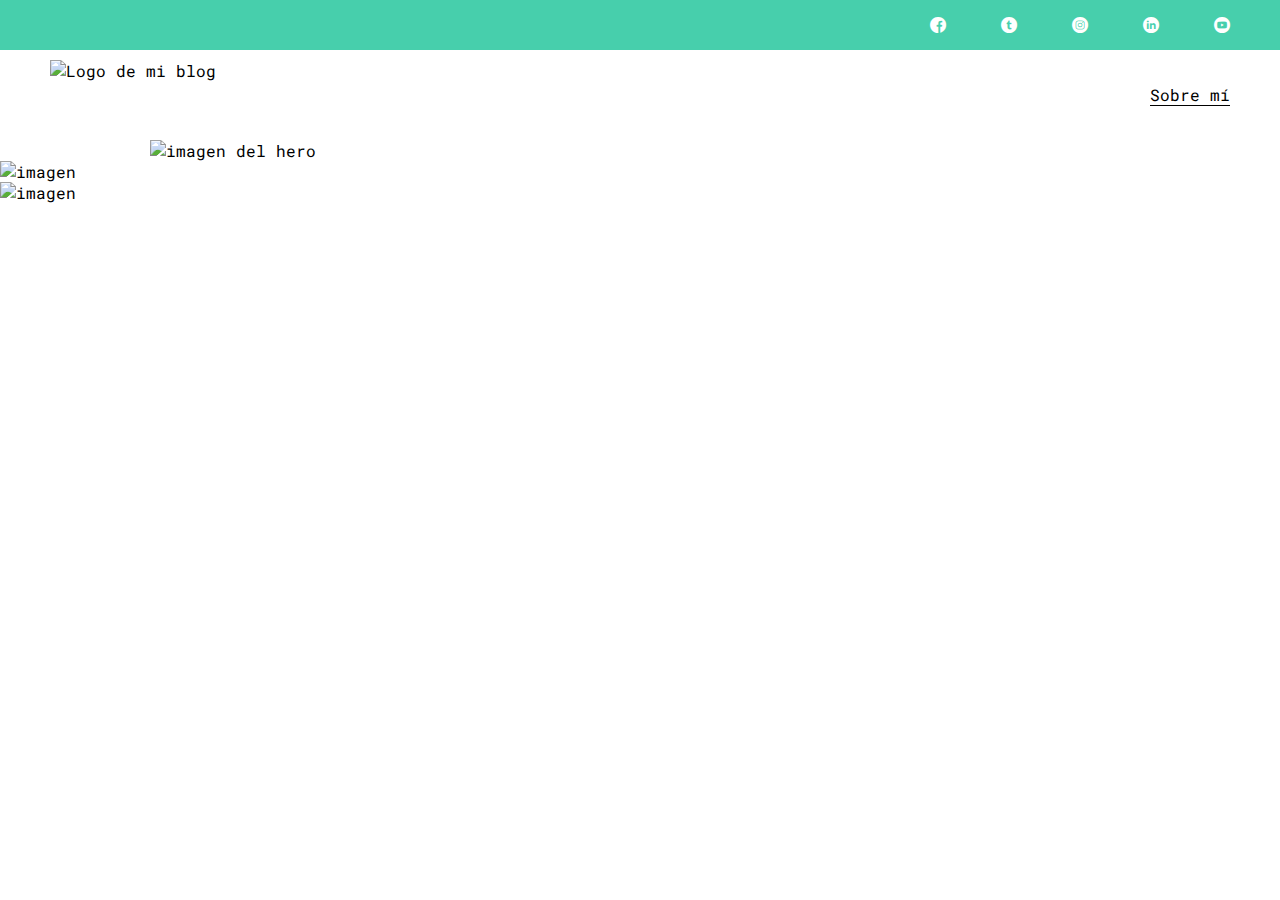
==== blog.html @ b0d77d55 "20 Blog.html: Maquetado de la pagina blog" ====
<!DOCTYPE html>
<html lang="en">
  <head>
    <meta charset="UTF-8" />
    <meta name="viewport" content="width=device-width, initial-scale=1.0" />
    <meta http-equiv="X-UA-Compatible" content="ie=edge" />
    <title>Mi Blog</title>
    <link rel="stylesheet" href="css/main.css" />
    <link rel="stylesheet" href="css/font/flaticon.css" />
    <link rel="preconnect" href="https://fonts.gstatic.com" />
    <link
      href="https://fonts.googleapis.com/css2?family=Roboto+Mono:wght@400;500;700&family=Roboto+Slab:wght@400;700&family=Roboto:ital,wght@0,400;0,700;0,900;1,500&display=swap"
      rel="stylesheet"
    />
  </head>
  <body>
    <header>
      <section class="header-icons-container">
        <div class="icons">
          <a href="/"><span class="fimanager flaticon-001-facebook"></span></a>
          <a href="/"><span class="fimanager flaticon-002-twitter"></span></a>
          <a href="/"><span class="fimanager flaticon-011-instagram"></span></a>
          <a href="/"><span class="fimanager flaticon-010-linkedin"></span></a>
          <a href="/"><span class="fimanager flaticon-008-youtube"></span></a>
        </div>
      </section>
      <nav>
        <section class="nav-logo-container">
          <a href="index.html">
            <img
              src="https://i.postimg.cc/k5FXFsDv/logo-image.png"
              alt="Logo de mi blog"
            />
          </a>
        </section>
        <section class="profile-link">
          <a href="perfil.html">Sobre mí</a>
        </section>
      </nav>
    </header>

    <main>
      <section class="grid-container blogpost-img-container">
        <img
          src="https://i.postimg.cc/90zm2jbL/main-news-img.png"
          alt="imagen del hero"
        />
      </section>
      <section class="blogpost-main-container">
        <div class="grid-container">
          <h3></h3>
          <article></article>
          <h1></h1>
          <p></p>
          <p></p>
          <p></p>
        </div>
      </section>
      <section class="contact-main-container">
        <div>
          <img src="" alt="imagen" />
          <div class="contact-left">
            <a href=""></a>
            <p></p>
          </div>
        </div>
        <div>
          <img src="" alt="imagen" />
          <div class="contact-right">
            <a href=""></a>
            <p></p>
          </div>
        </div>
      </section>
    </main>
  </body>
</html>
---- css/main.css ----
* {
  box-sizing: border-box;
  margin: 0;
  padding: 0;
}
:root {
  --green: #47cfac;
}
body {
  font-family: "Roboto Mono", monospace;
  margin: 0;
  padding: 0;
}
a {
  text-decoration: none;
  display: inline;
  color: black;
}
/* .home-body {
  position: fixed;
  top: 0;
  bottom: 0;
  left: 0;
  right: 0;
} */
.grid-container {
  max-width: 980px;
  margin: auto;
}
header {
  width: 100%;
  height: 140px;
  display: grid;
  grid-template-rows: 1fr 1fr;
}
header .header-icons-container {
  width: 100%;
  height: 50px;
  display: grid;
  background-color: var(--green);
}
header .header-icons-container .icons {
  width: 300px;
  height: auto;
  display: flex;
  justify-items: flex-end;
  align-items: center;
  justify-content: space-between;
  justify-self: end;
  margin-right: 50px;
}
header .icons span {
  color: white;
}
header nav {
  display: grid;
  grid-template-columns: 1fr 1fr;
  height: 90px;
}
header nav .nav-logo-container {
  margin-left: 50px;
}
header nav .profile-link {
  display: flex;
  align-items: center;
  justify-content: flex-end;
  margin-right: 50px;
}
header nav .nav-logo-container img {
  width: 220px;
  margin-top: 10px;
}
header nav .profile-link a {
  color: black;
  border-bottom: 1px solid black;
}

/* ---------- MAIN ---------- */
.main-hero-container {
  height: 100vh;
  display: grid;
  grid-template-columns: repeat(4, 1fr);
  background-image: url(https://i.postimg.cc/ZRbYfNdt/hero-image.png);
  background-repeat: no-repeat;
  background-size: 100%;
}
.main-hero-container section {
  height: 400px;
  margin-top: 80px;
  grid-column: 2 / 4;
  font-size: 15px;
  display: grid;
  grid-template-rows: repeat(2, 1fr);
  place-items: center;
}
.main-hero-container h1 {
  color: #fff;
  font-weight: 700;
  font-size: 30px;
  letter-spacing: 10px;
  text-align: center;
}
.main-hero-container .home-main-button {
  width: 100px;
  height: 40px;
  background: var(--green);
  border: none;
}
/* ---------- END MAIN ---------- */

/* ---------- PAGINA BLOGS ---------- */
.blogs-main {
  display: grid;
}
.blogs-news-container {
  background-color: #e6e9ed;
  padding: 0 50px 40px;
}
.blogs-main-new {
  display: grid;
  grid-template-columns: 2fr 1fr;
  grid-template-rows: 2fr;
}
.blogs-news-img-container {
  grid-column: 1;
}
.blogs-news-img-container img {
  width: 85%;
}
.blogs-news-info-container {
  grid-column: 2;
}
.blogs-news-info-container p {
  margin-bottom: 35px;
}
.blogs-posts-container {
  padding: 0 50px 40px;
}
.blogs-posts-container h3 {
  border-bottom: 1px solid #cdd2da;
  margin: 20px 0 20px 0;
  text-align: center;
}
.blogs-button {
  border: 1px solid #47cfac;
  padding: 10px 15px;
  font-size: 12px;
}
.blogs-posts-container .post-container {
  display: inline-block;
  padding-left: 10px;
  max-width: 30%;
  margin-bottom: 50px;
}
.blogs-posts-container .post-container p {
  margin-bottom: 35px;
}
.blogs-posts-container .post-container img {
  width: 100%;
}
footer {
  width: 100%;
  height: 80px;
  background-color: #22272d;
  border-top: 35px solid #47cfac;
  text-align: center;
}
footer p {
  color: white;
  margin-top: 15px;
}
/* ---------- FIN PAGINA BLOGS ---------- */
---- css/font/flaticon.css ----
@font-face {
  font-family: "Flaticon";
  src: url("./Flaticon.eot");
  src: url("./Flaticon.eot?#iefix") format("embedded-opentype"),
       url("./Flaticon.woff2") format("woff2"),
       url("./Flaticon.woff") format("woff"),
       url("./Flaticon.ttf") format("truetype"),
       url("./Flaticon.svg#Flaticon") format("svg");
  font-weight: normal;
  font-style: normal;
}

@media screen and (-webkit-min-device-pixel-ratio:0) {
  @font-face {
    font-family: "Flaticon";
    src: url("./Flaticon.svg#Flaticon") format("svg");
  }
}

.fimanager:before {
      display: inline-block;
  font-family: "Flaticon";
  font-style: normal;
  font-weight: normal;
  font-variant: normal;
  line-height: 1;
  text-decoration: inherit;
  text-rendering: optimizeLegibility;
  text-transform: none;
  -moz-osx-font-smoothing: grayscale;
  -webkit-font-smoothing: antialiased;
  font-smoothing: antialiased;
    display: block;
}

.flaticon-001-facebook:before { content: "\f100"; }
.flaticon-002-twitter:before { content: "\f101"; }
.flaticon-003-whatsapp:before { content: "\f102"; }
.flaticon-004-groupme:before { content: "\f103"; }
.flaticon-005-kik:before { content: "\f104"; }
.flaticon-006-skype:before { content: "\f105"; }
.flaticon-007-periscope:before { content: "\f106"; }
.flaticon-008-youtube:before { content: "\f107"; }
.flaticon-009-itunes:before { content: "\f108"; }
.flaticon-010-linkedin:before { content: "\f109"; }
.flaticon-011-instagram:before { content: "\f10a"; }
.flaticon-012-messenger:before { content: "\f10b"; }
.flaticon-013-twitter:before { content: "\f10c"; }
.flaticon-014-snapchat:before { content: "\f10d"; }
.flaticon-015-reddit:before { content: "\f10e"; }
.flaticon-016-tiktok:before { content: "\f10f"; }
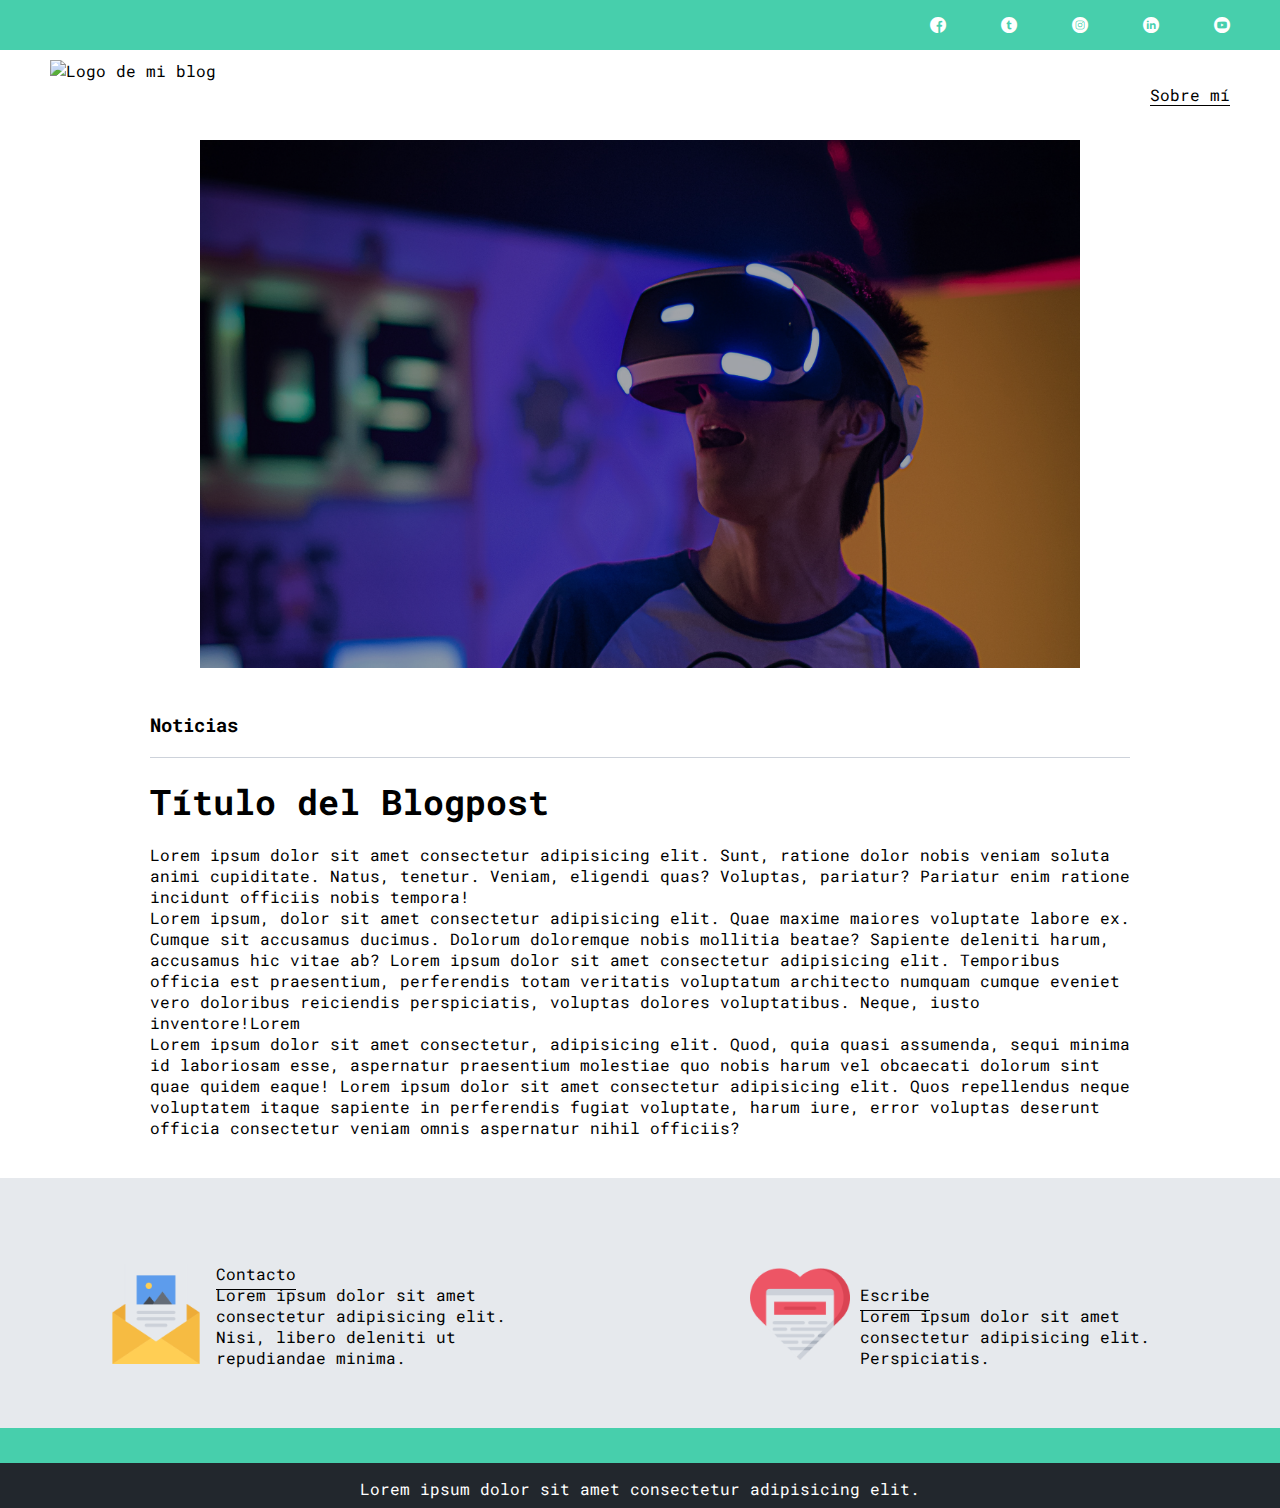
==== commit d6988fd8: "22.- Sección de contacto: Terminado" ====
--- a/blog.html
+++ b/blog.html
@@ -41,37 +41,67 @@
 
     <main>
       <section class="grid-container blogpost-img-container">
-        <img
-          src="https://i.postimg.cc/90zm2jbL/main-news-img.png"
-          alt="imagen del hero"
-        />
+        <img src="assets/img/post-1.png" alt="" />
       </section>
       <section class="blogpost-main-container">
         <div class="grid-container">
-          <h3></h3>
-          <article></article>
-          <h1></h1>
-          <p></p>
-          <p></p>
-          <p></p>
+          <h3>Noticias</h3>
+          <article>
+            <h1>Título del Blogpost</h1>
+            <p>
+              Lorem ipsum dolor sit amet consectetur adipisicing elit. Sunt,
+              ratione dolor nobis veniam soluta animi cupiditate. Natus,
+              tenetur. Veniam, eligendi quas? Voluptas, pariatur? Pariatur enim
+              ratione incidunt officiis nobis tempora!
+            </p>
+            <p>
+              Lorem ipsum, dolor sit amet consectetur adipisicing elit. Quae
+              maxime maiores voluptate labore ex. Cumque sit accusamus ducimus.
+              Dolorum doloremque nobis mollitia beatae? Sapiente deleniti harum,
+              accusamus hic vitae ab? Lorem ipsum dolor sit amet consectetur
+              adipisicing elit. Temporibus officia est praesentium, perferendis
+              totam veritatis voluptatum architecto numquam cumque eveniet vero
+              doloribus reiciendis perspiciatis, voluptas dolores voluptatibus.
+              Neque, iusto inventore!Lorem
+            </p>
+            <p>
+              Lorem ipsum dolor sit amet consectetur, adipisicing elit. Quod,
+              quia quasi assumenda, sequi minima id laboriosam esse, aspernatur
+              praesentium molestiae quo nobis harum vel obcaecati dolorum sint
+              quae quidem eaque! Lorem ipsum dolor sit amet consectetur
+              adipisicing elit. Quos repellendus neque voluptatem itaque
+              sapiente in perferendis fugiat voluptate, harum iure, error
+              voluptas deserunt officia consectetur veniam omnis aspernatur
+              nihil officiis?
+            </p>
+          </article>
         </div>
       </section>
       <section class="contact-main-container">
         <div>
-          <img src="" alt="imagen" />
+          <img src="assets/img/013-newsletter.png" alt="" />
           <div class="contact-left">
-            <a href=""></a>
-            <p></p>
+            <a href="/">Contacto</a>
+            <p>
+              Lorem ipsum dolor sit amet consectetur adipisicing elit. Nisi,
+              libero deleniti ut repudiandae minima.
+            </p>
           </div>
         </div>
         <div>
-          <img src="" alt="imagen" />
+          <img src="assets/img/006-like.png" alt="" />
           <div class="contact-right">
-            <a href=""></a>
-            <p></p>
+            <a href="/">Escribe</a>
+            <p>
+              Lorem ipsum dolor sit amet consectetur adipisicing elit.
+              Perspiciatis.
+            </p>
           </div>
         </div>
       </section>
     </main>
+    <footer>
+      <p>Lorem ipsum dolor sit amet consectetur adipisicing elit.</p>
+    </footer>
   </body>
 </html>
--- a/css/main.css
+++ b/css/main.css
@@ -170,3 +170,48 @@
   margin-top: 15px;
 }
 /* ---------- FIN PAGINA BLOGS ---------- */
+
+/* ---------- PAGINA BLOG ---------- */
+.blogpost-img-container {
+  padding: 0 50px 40px;
+}
+.blogpost-img-container img {
+  width: 100%;
+}
+.blogpost-main-container {
+  padding: 0 50px 40px;
+}
+.blogpost-main-container h3 {
+  border-bottom: 1px solid #cdd2da;
+  padding-bottom: 20px;
+}
+.blogpost-main-container article h1 {
+  padding: 20px 0 20px 0;
+  font-size: 35px;
+}
+
+.contact-main-container {
+  width: 100%;
+  min-height: 250px;
+  background-color: #e6e9ed;
+  text-align: center;
+  padding-bottom: 50px;
+}
+.contact-main-container div {
+  display: inline-block;
+  width: 49.5%;
+  height: 100%;
+}
+.contact-main-container div a {
+  border-bottom: 1px solid black;
+  padding-bottom: 5px;
+}
+.contact-main-container .contact-left,
+.contact-right {
+  text-align: initial;
+  margin-top: 85px;
+}
+.contact-main-container img {
+  width: 100px;
+}
+/* ---------- FIN PAGINA BLOG ---------- */
